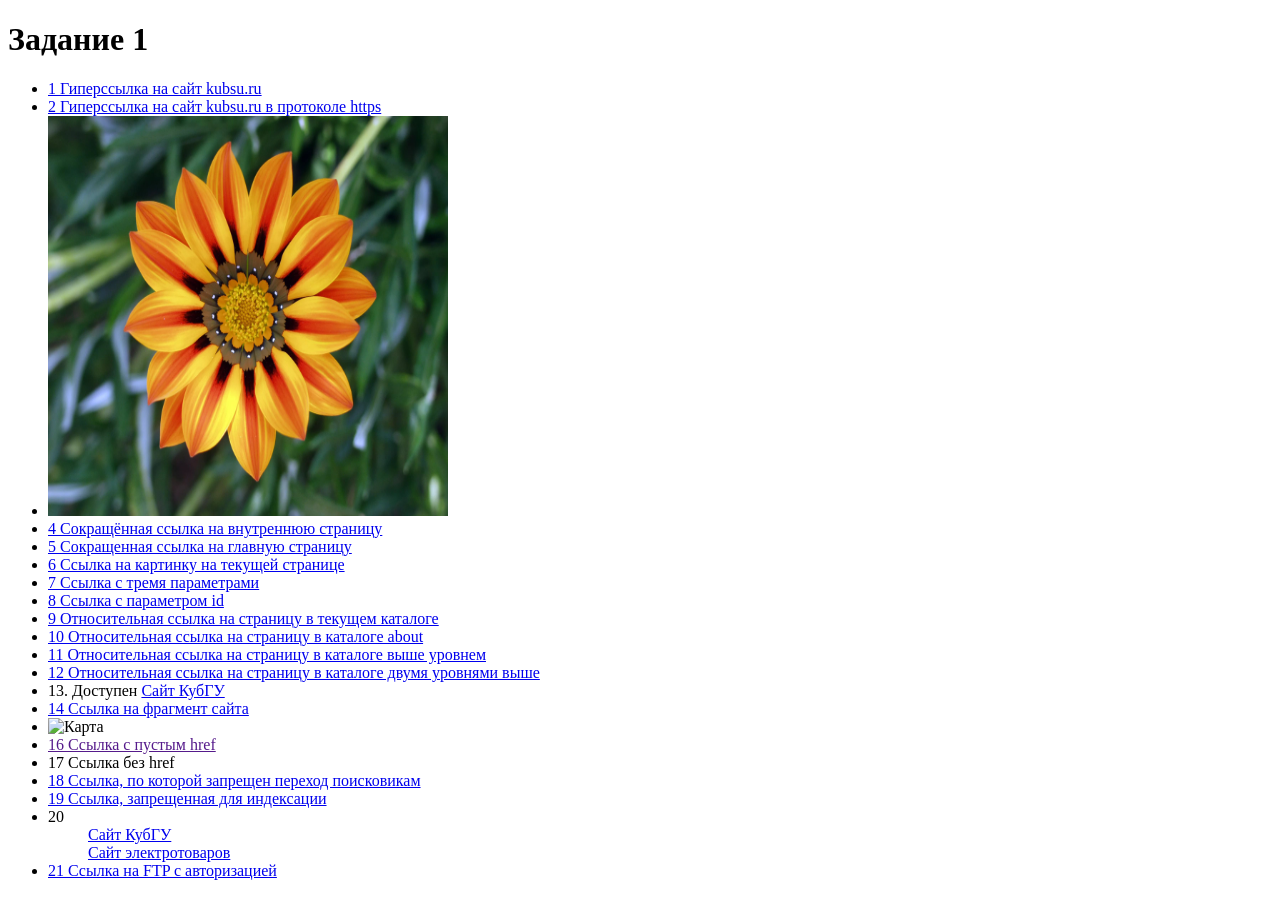
==== index.html @ 36f9c2f5 "15 test" ====
<!DOCTYPE html>
<html lang="ru">
<head>
    <meta charset="UTF-8">
    <title>Задание 1</title>
</head>
<body>
<h1>
    Задание 1
</h1>
<ul>
    <li><a href="http://kubsu.ru/">1 Гиперссылка на сайт kubsu.ru</a></li>
    <li><a href="https://www.kubsu.ru/">2 Гиперссылка на сайт kubsu.ru в протоколе https</a></li>
    <li id="whw">
        <a href="http://kubsu.ru">
            <img src="image.jpg" alt="цветок" width="400" height="400">
        </a>
    </li>
    <li><a href="second.html">4 Сокращённая ссылка на внутреннюю страницу</a></li>
    <li><a href="index.html">5 Сокращенная ссылка на главную страницу</a></li>
    <li><a href="#whw">6 Ссылка на картинку на текущей странице</a></li>
    <li><a href="https://www.dns-shop.ru/search/?q=powerbank&category=17a8b19d16404e77&fr[3he]=20000-29999">7 Ссылка с тремя параметрами</a></li>
    <li><a href="https://www.kubsu.ru/it/?id=rec2439454101">8 Ссылка с параметром id</a> </li>
    <li><a href="./second.html">9 Относительная ссылка на страницу в текущем каталоге</a></li>
    <li><a href="about/page.html">10 Относительная ссылка на страницу в каталоге about</a></li>
    <li><a href="../index.html">11 Относительная ссылка на страницу в каталоге выше уровнем </a></li>
    <li><a href="../../index.html">12 Относительная ссылка на страницу в каталоге двумя уровнями выше</a></li>
    <li>13. Доступен <a href="https://kubsu.ru"> Сайт КубГУ </a></li>
    <li><a href="https://www.kubsu.ru/it/#rec2439454101">14 Ссылка на фрагмент сайта</a> </li>
    <li>
        <img scr="map.png", alt="Карта", usemap="#map">
        <map name="map">
            <area shape="rect" coords="">
            <area shape="circle" coords="50,50,50" href="./second.html">
        </map>
    </li>
    <li><a href="">16 Ссылка с пустым href</a></li>
    <li><a>17 Ссылка без href</a></li>
    <li><a href="https://kubsu.ru" rel="nofollow">18 Ссылка, по которой запрещен переход поисковикам</a></li>
    <li><a href="https://kubsu.ru" rel="noindex nofollow">19 Ссылка, запрещенная для индексации</a></li>
    <li>20<ol>
        <a href="https://www.kubsu.ru">Сайт КубГУ</a><br>
        <a href="https://dns-shop.ru">Сайт электротоваров</a>
    </ol></li>
    <li><a href="ftp://login:password@server/file.pdf">21 Ссылка на FTP с авторизацией</a></li>

</ul>
</body>
</html>
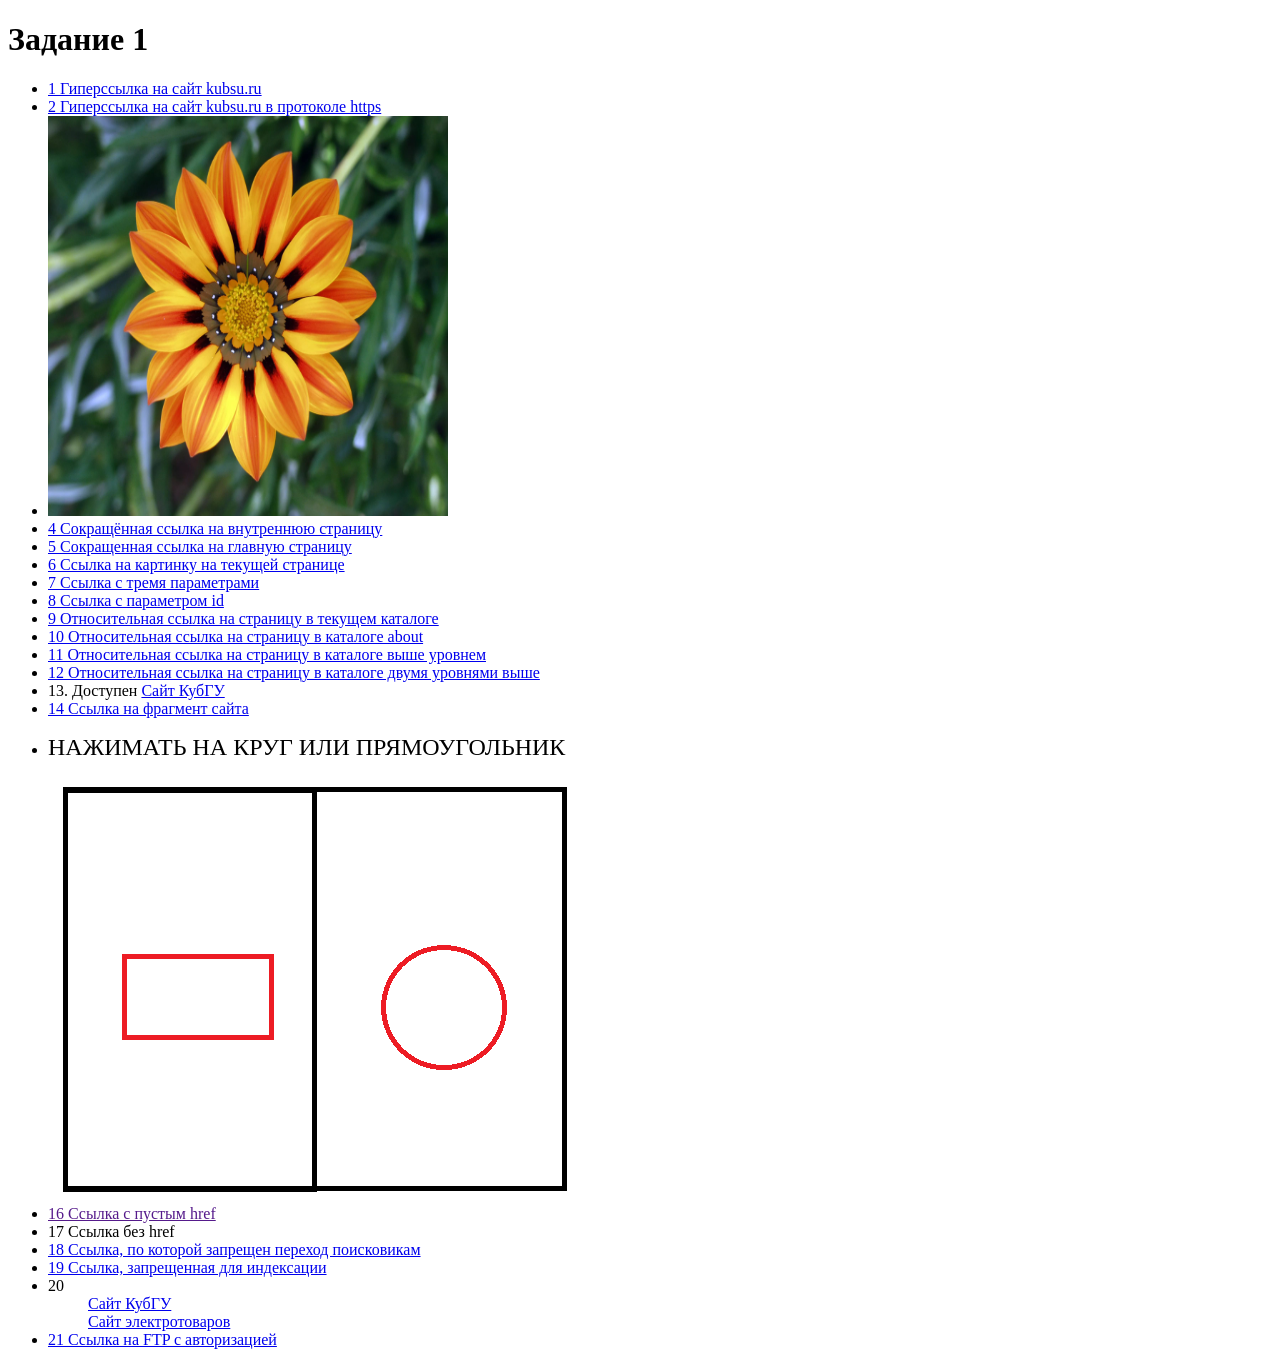
==== commit e25bf0a8: "21/21" ====
--- a/index.html
+++ b/index.html
@@ -28,10 +28,11 @@
     <li>13. Доступен <a href="https://kubsu.ru"> Сайт КубГУ </a></li>
     <li><a href="https://www.kubsu.ru/it/#rec2439454101">14 Ссылка на фрагмент сайта</a> </li>
     <li>
-        <img scr="map.png", alt="Карта", usemap="#map">
+        <p><font size="5"> НАЖИМАТЬ НА КРУГ ИЛИ ПРЯМОУГОЛЬНИК</font></p>
+        <img src="map.png" alt="Карта" usemap="#map">
         <map name="map">
-            <area shape="rect" coords="">
-            <area shape="circle" coords="50,50,50" href="./second.html">
+            <area shape="rect" coords="74, 177, 226, 263" href="https://www.kubsu.ru/" alt="Прямоугольник">
+            <area shape="circle" coords="397 , 230, 60" href="./second.html" alt="Круг">
         </map>
     </li>
     <li><a href="">16 Ссылка с пустым href</a></li>
@@ -43,7 +44,6 @@
         <a href="https://dns-shop.ru">Сайт электротоваров</a>
     </ol></li>
     <li><a href="ftp://login:password@server/file.pdf">21 Ссылка на FTP с авторизацией</a></li>
-
 </ul>
 </body>
 </html>
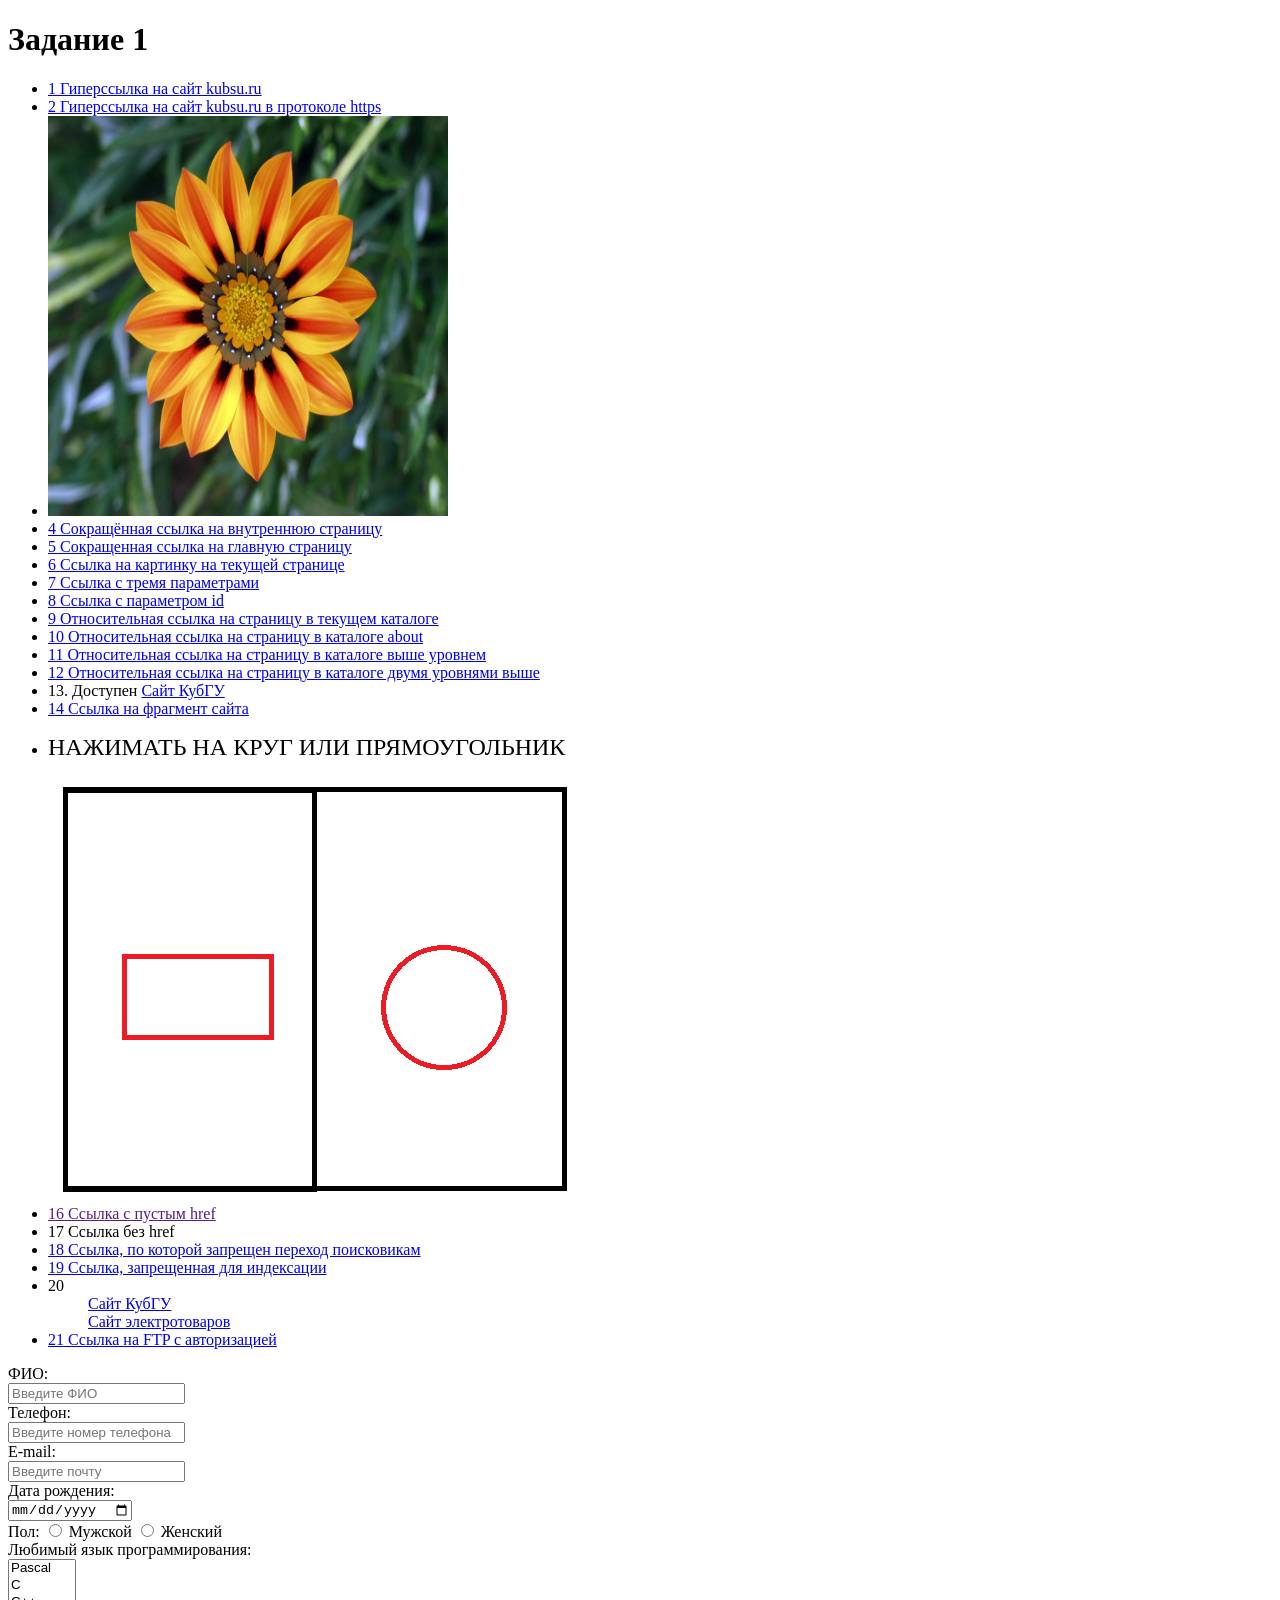
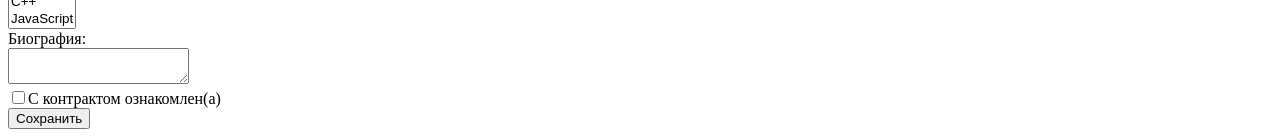
==== commit 60fa1ed2: "+form" ====
--- a/index.html
+++ b/index.html
@@ -32,7 +32,7 @@
         <img src="map.png" alt="Карта" usemap="#map">
         <map name="map">
             <area shape="rect" coords="74, 177, 226, 263" href="https://www.kubsu.ru/" alt="Прямоугольник">
-            <area shape="circle" coords="397 , 230, 60" href="./second.html" alt="Круг">
+            <area shape="circle" coords="397, 230, 60" href="./second.html" alt="Круг">
         </map>
     </li>
     <li><a href="">16 Ссылка с пустым href</a></li>
@@ -45,5 +45,54 @@
     </ol></li>
     <li><a href="ftp://login:password@server/file.pdf">21 Ссылка на FTP с авторизацией</a></li>
 </ul>
+<form action="/" method="POST">
+    <label>
+        ФИО: <br>
+        <input type="text" name="field-name" placeholder="Введите ФИО">
+    </label><br>
+    <label>
+        Телефон: <br>
+        <input type="tel" name="field-tel" placeholder="Введите номер телефона">
+    </label><br>
+    <label>
+        E-mail: <br>
+        <input type="email" name="field-email" placeholder="Введите почту">
+    </label><br>
+    <label>
+        Дата рождения:<br>
+        <input type="date" name="field-date">
+    </label><br>
+    Пол:
+    <label>
+        <input type="radio" name="field-gender" value="male"> Мужской
+    </label>
+    <label>
+        <input type="radio" name="field-gender" value="female"> Женский
+    </label><br>
+    <label>
+        Любимый язык программирования:<br>
+        <select name="field-proglang[]" multiple="multiple">
+            <option value="pascal">Pascal</option>
+            <option value="c">C</option>
+            <option value="cpp">C++</option>
+            <option value="javascript">JavaScript</option>
+            <option value="php">PHP</option>
+            <option value="python">Python</option>
+            <option value="java">Java</option>
+            <option value="haskel">Haskel</option>
+            <option value="clojure">Clojure</option>
+            <option value="prolog">Prolog</option>
+            <option value="scala">Scala</option>
+        </select>
+    </label><br>
+    <label>
+        Биография:<br>
+        <textarea name="field-bio"></textarea>
+    </label><br>
+    <label>
+        <input type="checkbox" name="field-contract" value="yes">С контрактом ознакомлен(а)
+    </label><br>
+    <input type="submit" value="Сохранить">
+</form>
 </body>
 </html>
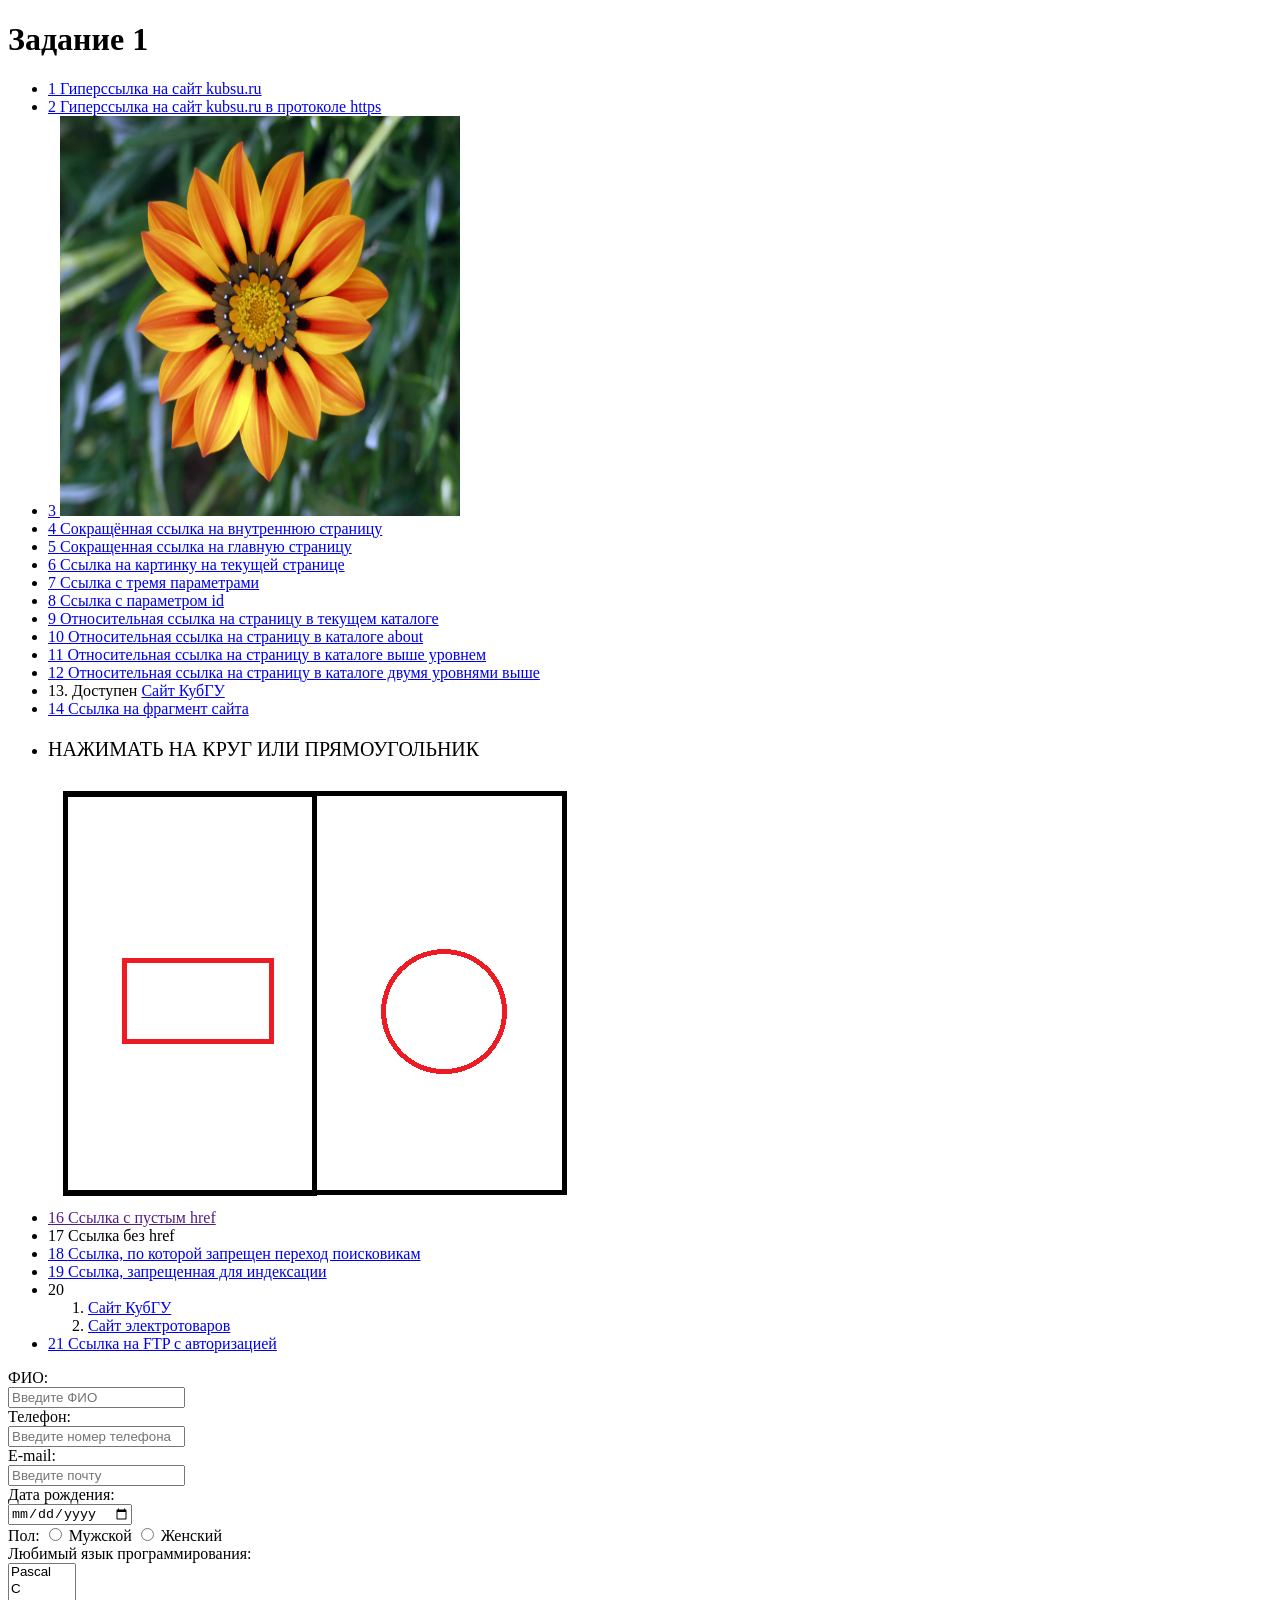
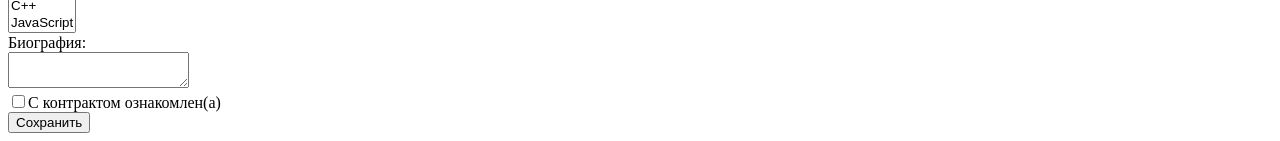
==== commit f1b86ad1: "final version" ====
--- a/index.html
+++ b/index.html
@@ -13,13 +13,13 @@
     <li><a href="https://www.kubsu.ru/">2 Гиперссылка на сайт kubsu.ru в протоколе https</a></li>
     <li id="whw">
         <a href="http://kubsu.ru">
-            <img src="image.jpg" alt="цветок" width="400" height="400">
+            3 <img src="image.jpg" alt="цветок" width="400" height="400">
         </a>
     </li>
     <li><a href="second.html">4 Сокращённая ссылка на внутреннюю страницу</a></li>
     <li><a href="index.html">5 Сокращенная ссылка на главную страницу</a></li>
     <li><a href="#whw">6 Ссылка на картинку на текущей странице</a></li>
-    <li><a href="https://www.dns-shop.ru/search/?q=powerbank&category=17a8b19d16404e77&fr[3he]=20000-29999">7 Ссылка с тремя параметрами</a></li>
+    <li><a href="https://www.dns-shop.ru/search/?q=powerbank&amp;category=17a8b19d16404e77&amp;fr%5B3he%5D=20000-29999">7 Ссылка с тремя параметрами</a></li>
     <li><a href="https://www.kubsu.ru/it/?id=rec2439454101">8 Ссылка с параметром id</a> </li>
     <li><a href="./second.html">9 Относительная ссылка на страницу в текущем каталоге</a></li>
     <li><a href="about/page.html">10 Относительная ссылка на страницу в каталоге about</a></li>
@@ -28,21 +28,23 @@
     <li>13. Доступен <a href="https://kubsu.ru"> Сайт КубГУ </a></li>
     <li><a href="https://www.kubsu.ru/it/#rec2439454101">14 Ссылка на фрагмент сайта</a> </li>
     <li>
-        <p><font size="5"> НАЖИМАТЬ НА КРУГ ИЛИ ПРЯМОУГОЛЬНИК</font></p>
+        <p style="font-size: 20px;">НАЖИМАТЬ НА КРУГ ИЛИ ПРЯМОУГОЛЬНИК</p>
         <img src="map.png" alt="Карта" usemap="#map">
         <map name="map">
-            <area shape="rect" coords="74, 177, 226, 263" href="https://www.kubsu.ru/" alt="Прямоугольник">
-            <area shape="circle" coords="397, 230, 60" href="./second.html" alt="Круг">
+            <area shape="rect" coords="74,177,226,263" href="https://www.kubsu.ru/" alt="Прямоугольник">
+            <area shape="circle" coords="397,230,60" href="./second.html" alt="Круг">
         </map>
     </li>
     <li><a href="">16 Ссылка с пустым href</a></li>
     <li><a>17 Ссылка без href</a></li>
     <li><a href="https://kubsu.ru" rel="nofollow">18 Ссылка, по которой запрещен переход поисковикам</a></li>
     <li><a href="https://kubsu.ru" rel="noindex nofollow">19 Ссылка, запрещенная для индексации</a></li>
-    <li>20<ol>
-        <a href="https://www.kubsu.ru">Сайт КубГУ</a><br>
-        <a href="https://dns-shop.ru">Сайт электротоваров</a>
-    </ol></li>
+    <li>20
+        <ol>
+            <li><a href="https://www.kubsu.ru">Сайт КубГУ</a></li>
+            <li><a href="https://dns-shop.ru">Сайт электротоваров</a></li>
+        </ol>
+    </li>
     <li><a href="ftp://login:password@server/file.pdf">21 Ссылка на FTP с авторизацией</a></li>
 </ul>
 <form action="/" method="POST">
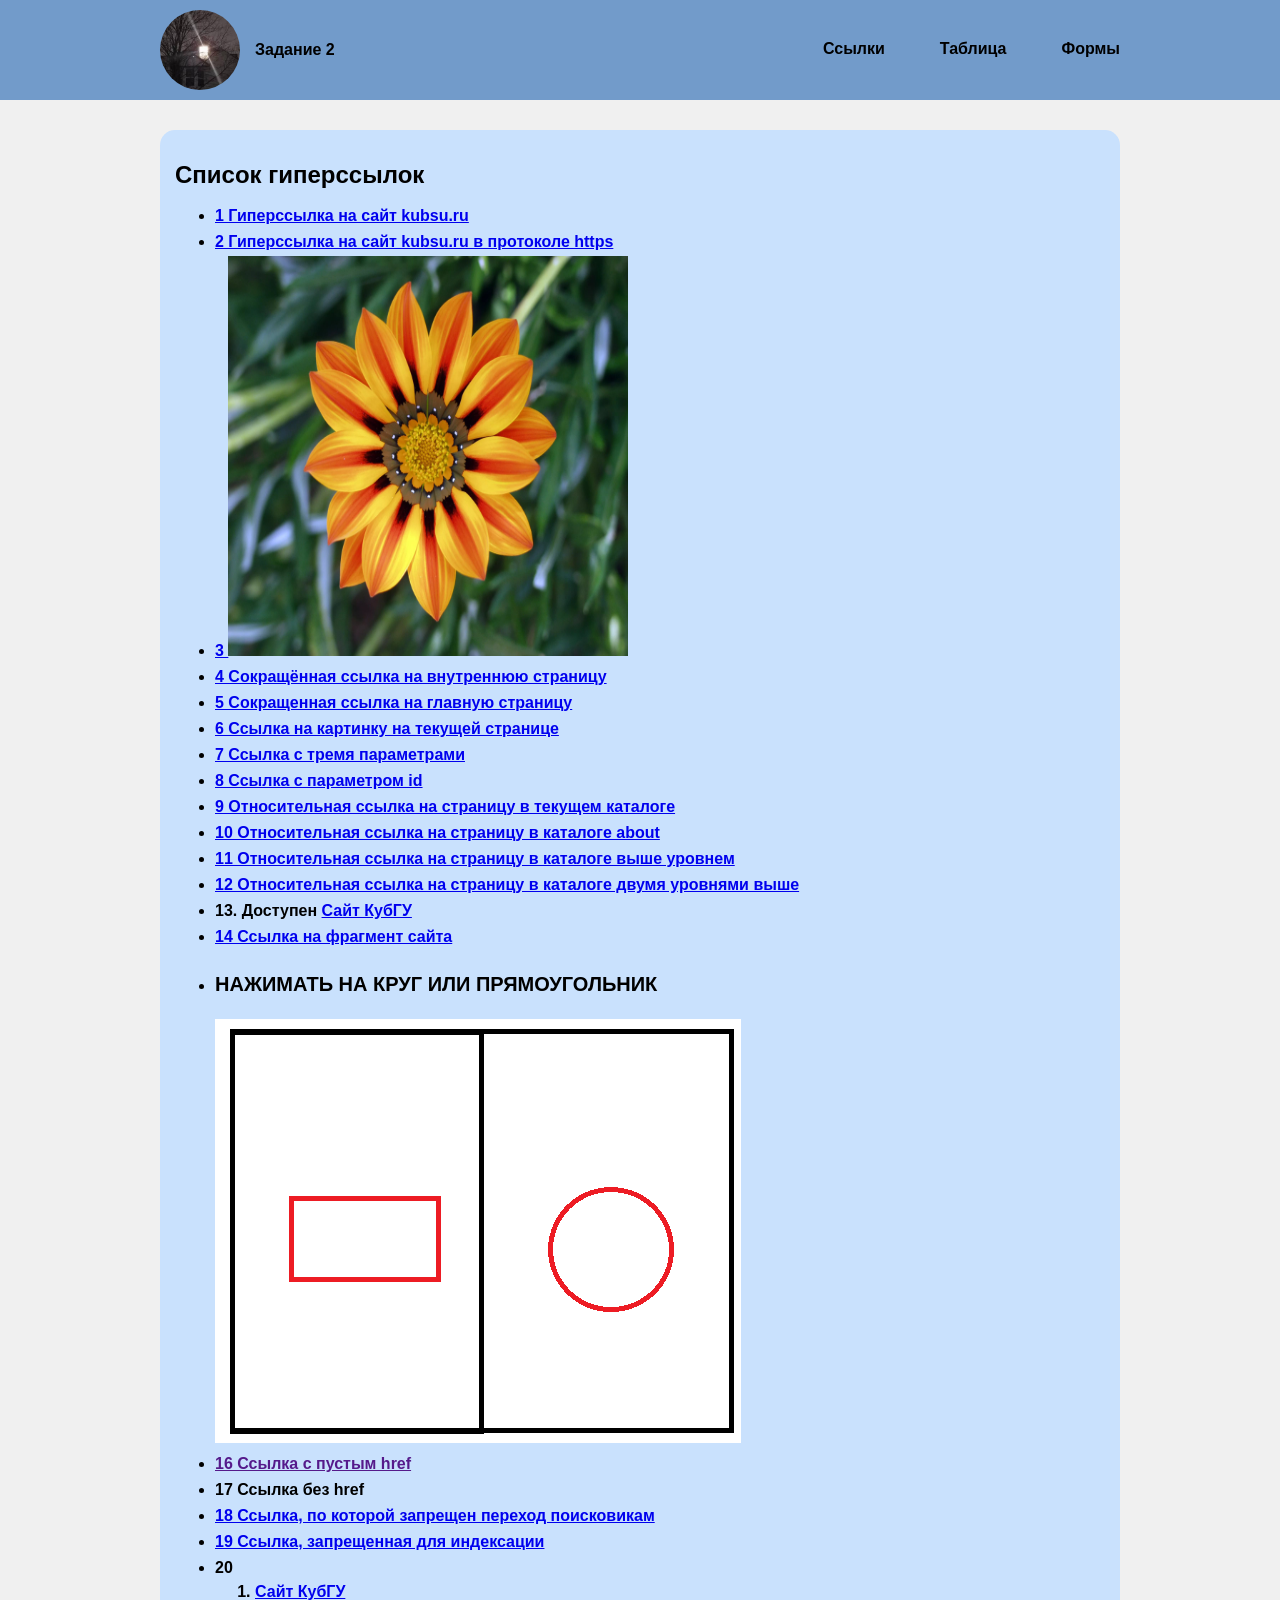
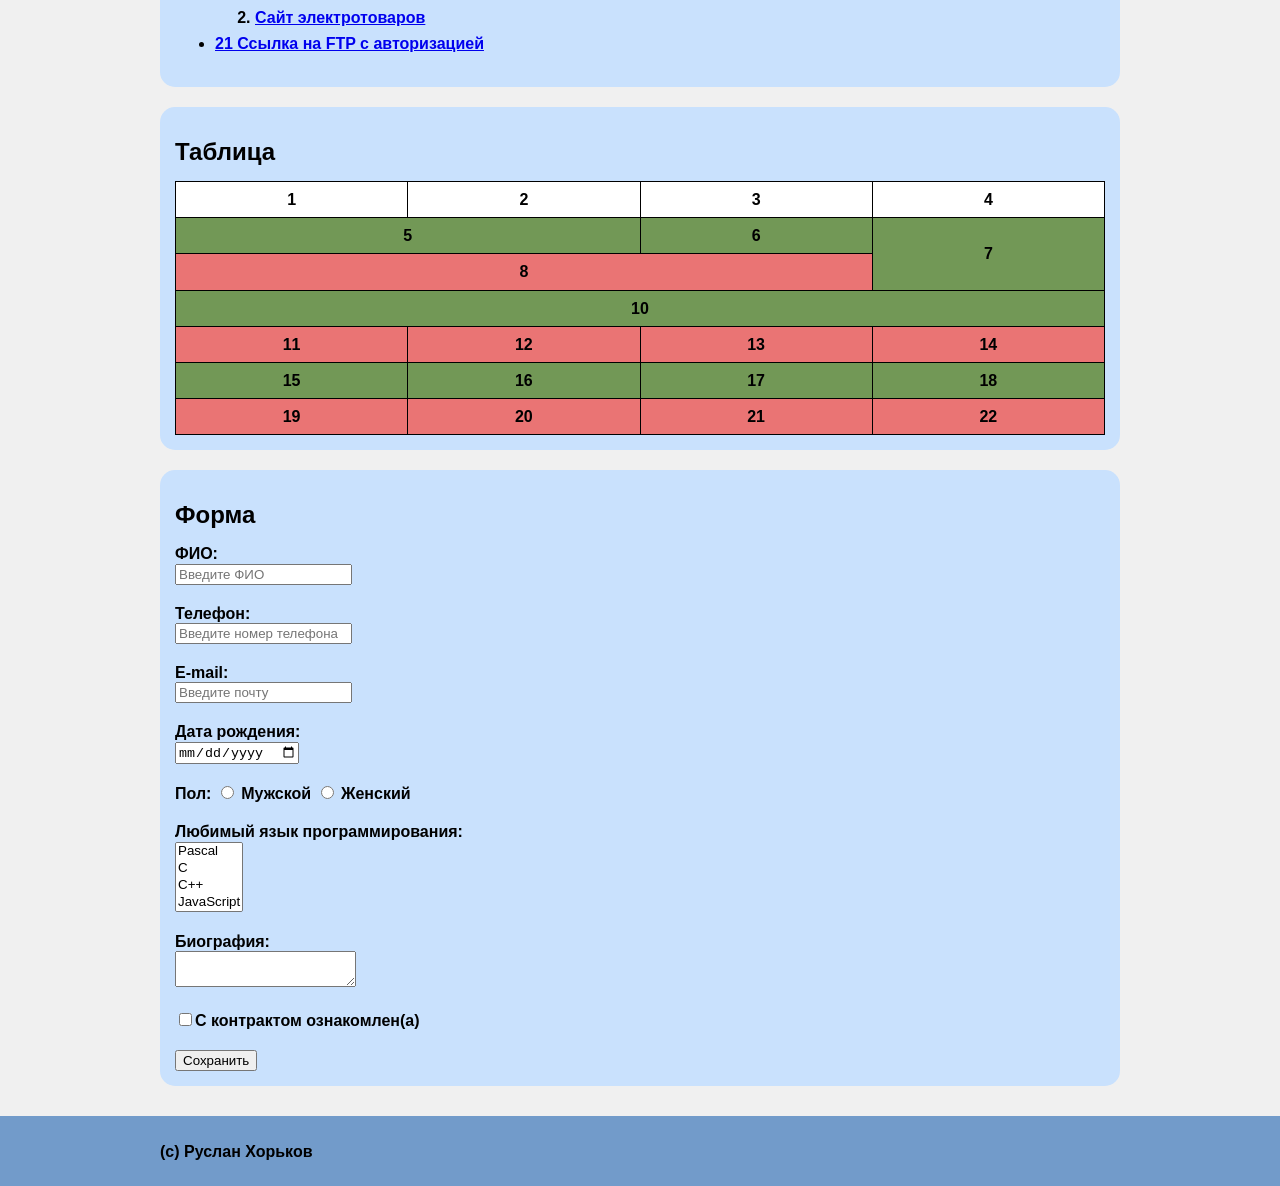
==== commit 0144c5d6: "Ex 2" ====
--- a/index.html
+++ b/index.html
@@ -3,98 +3,176 @@
 <head>
     <meta charset="UTF-8">
     <title>Задание 1</title>
+    <link rel="stylesheet" href="style.css">
 </head>
 <body>
-<h1>
-    Задание 1
-</h1>
-<ul>
-    <li><a href="http://kubsu.ru/">1 Гиперссылка на сайт kubsu.ru</a></li>
-    <li><a href="https://www.kubsu.ru/">2 Гиперссылка на сайт kubsu.ru в протоколе https</a></li>
-    <li id="whw">
-        <a href="http://kubsu.ru">
-            3 <img src="image.jpg" alt="цветок" width="400" height="400">
-        </a>
-    </li>
-    <li><a href="second.html">4 Сокращённая ссылка на внутреннюю страницу</a></li>
-    <li><a href="index.html">5 Сокращенная ссылка на главную страницу</a></li>
-    <li><a href="#whw">6 Ссылка на картинку на текущей странице</a></li>
-    <li><a href="https://www.dns-shop.ru/search/?q=powerbank&amp;category=17a8b19d16404e77&amp;fr%5B3he%5D=20000-29999">7 Ссылка с тремя параметрами</a></li>
-    <li><a href="https://www.kubsu.ru/it/?id=rec2439454101">8 Ссылка с параметром id</a> </li>
-    <li><a href="./second.html">9 Относительная ссылка на страницу в текущем каталоге</a></li>
-    <li><a href="about/page.html">10 Относительная ссылка на страницу в каталоге about</a></li>
-    <li><a href="../index.html">11 Относительная ссылка на страницу в каталоге выше уровнем </a></li>
-    <li><a href="../../index.html">12 Относительная ссылка на страницу в каталоге двумя уровнями выше</a></li>
-    <li>13. Доступен <a href="https://kubsu.ru"> Сайт КубГУ </a></li>
-    <li><a href="https://www.kubsu.ru/it/#rec2439454101">14 Ссылка на фрагмент сайта</a> </li>
-    <li>
-        <p style="font-size: 20px;">НАЖИМАТЬ НА КРУГ ИЛИ ПРЯМОУГОЛЬНИК</p>
-        <img src="map.png" alt="Карта" usemap="#map">
-        <map name="map">
-            <area shape="rect" coords="74,177,226,263" href="https://www.kubsu.ru/" alt="Прямоугольник">
-            <area shape="circle" coords="397,230,60" href="./second.html" alt="Круг">
-        </map>
-    </li>
-    <li><a href="">16 Ссылка с пустым href</a></li>
-    <li><a>17 Ссылка без href</a></li>
-    <li><a href="https://kubsu.ru" rel="nofollow">18 Ссылка, по которой запрещен переход поисковикам</a></li>
-    <li><a href="https://kubsu.ru" rel="noindex nofollow">19 Ссылка, запрещенная для индексации</a></li>
-    <li>20
-        <ol>
-            <li><a href="https://www.kubsu.ru">Сайт КубГУ</a></li>
-            <li><a href="https://dns-shop.ru">Сайт электротоваров</a></li>
-        </ol>
-    </li>
-    <li><a href="ftp://login:password@server/file.pdf">21 Ссылка на FTP с авторизацией</a></li>
-</ul>
-<form action="/" method="POST">
-    <label>
-        ФИО: <br>
-        <input type="text" name="field-name" placeholder="Введите ФИО">
-    </label><br>
-    <label>
-        Телефон: <br>
-        <input type="tel" name="field-tel" placeholder="Введите номер телефона">
-    </label><br>
-    <label>
-        E-mail: <br>
-        <input type="email" name="field-email" placeholder="Введите почту">
-    </label><br>
-    <label>
-        Дата рождения:<br>
-        <input type="date" name="field-date">
-    </label><br>
-    Пол:
-    <label>
-        <input type="radio" name="field-gender" value="male"> Мужской
-    </label>
-    <label>
-        <input type="radio" name="field-gender" value="female"> Женский
-    </label><br>
-    <label>
-        Любимый язык программирования:<br>
-        <select name="field-proglang[]" multiple="multiple">
-            <option value="pascal">Pascal</option>
-            <option value="c">C</option>
-            <option value="cpp">C++</option>
-            <option value="javascript">JavaScript</option>
-            <option value="php">PHP</option>
-            <option value="python">Python</option>
-            <option value="java">Java</option>
-            <option value="haskel">Haskel</option>
-            <option value="clojure">Clojure</option>
-            <option value="prolog">Prolog</option>
-            <option value="scala">Scala</option>
-        </select>
-    </label><br>
-    <label>
-        Биография:<br>
-        <textarea name="field-bio"></textarea>
-    </label><br>
-    <label>
-        <input type="checkbox" name="field-contract" value="yes">С контрактом ознакомлен(а)
-    </label><br>
-    <input type="submit" value="Сохранить">
-</form>
+
+<header id="header">
+    <div class="container header-content">
+        <div class="logo-block">
+            <img src="image1.jpeg" alt="Логотип" class="logo-img">
+            <span>Задание 2</span>
+        </div>
+        <nav id="nav">
+            <ul>
+                <li><a href="#links">Ссылки</a></li>
+                <li><a href="#table">Таблица</a></li>
+                <li><a href="#form">Формы</a></li>
+            </ul>
+        </nav>
+    </div>
+</header>
+
+<main class="container">
+    <section id="links" class="block">
+        <h2>
+            Список гиперссылок
+        </h2>
+        <ul>
+            <li><a href="http://kubsu.ru/">1 Гиперссылка на сайт kubsu.ru</a></li>
+            <li><a href="https://www.kubsu.ru/">2 Гиперссылка на сайт kubsu.ru в протоколе https</a></li>
+            <li id="whw">
+                <a href="http://kubsu.ru">
+                    3 <img src="image.jpg" alt="цветок" width="400" height="400">
+                </a>
+            </li>
+            <li><a href="second.html">4 Сокращённая ссылка на внутреннюю страницу</a></li>
+            <li><a href="index.html">5 Сокращенная ссылка на главную страницу</a></li>
+            <li><a href="#whw">6 Ссылка на картинку на текущей странице</a></li>
+            <li><a href="https://www.dns-shop.ru/search/?q=powerbank&amp;category=17a8b19d16404e77&amp;fr%5B3he%5D=20000-29999">7 Ссылка с тремя параметрами</a></li>
+            <li><a href="https://www.kubsu.ru/it/?id=rec2439454101">8 Ссылка с параметром id</a> </li>
+            <li><a href="./second.html">9 Относительная ссылка на страницу в текущем каталоге</a></li>
+            <li><a href="about/page.html">10 Относительная ссылка на страницу в каталоге about</a></li>
+            <li><a href="../index.html">11 Относительная ссылка на страницу в каталоге выше уровнем </a></li>
+            <li><a href="../../index.html">12 Относительная ссылка на страницу в каталоге двумя уровнями выше</a></li>
+            <li>13. Доступен <a href="https://kubsu.ru"> Сайт КубГУ </a></li>
+            <li><a href="https://www.kubsu.ru/it/#rec2439454101">14 Ссылка на фрагмент сайта</a> </li>
+            <li>
+                <p style="font-size: 20px;">НАЖИМАТЬ НА КРУГ ИЛИ ПРЯМОУГОЛЬНИК</p>
+                <img src="map.png" alt="Карта" usemap="#map">
+                <map name="map">
+                    <area shape="rect" coords="74,177,226,263" href="https://www.kubsu.ru/" alt="Прямоугольник">
+                    <area shape="circle" coords="397,230,60" href="./second.html" alt="Круг">
+                </map>
+            </li>
+            <li><a href="">16 Ссылка с пустым href</a></li>
+            <li><a>17 Ссылка без href</a></li>
+            <li><a href="https://kubsu.ru" rel="nofollow">18 Ссылка, по которой запрещен переход поисковикам</a></li>
+            <li><a href="https://kubsu.ru" rel="noindex nofollow">19 Ссылка, запрещенная для индексации</a></li>
+            <li>20
+                <ol>
+                    <li><a href="https://www.kubsu.ru">Сайт КубГУ</a></li>
+                    <li><a href="https://dns-shop.ru">Сайт электротоваров</a></li>
+                </ol>
+            </li>
+            <li><a href="ftp://login:password@server/file.pdf">21 Ссылка на FTP с авторизацией</a></li>
+        </ul>
+    </section>
+
+    <section id="table" class="block">
+        <h2>Таблица</h2>
+        <table>
+            <thead>
+            <tr>
+                <th>1</th>
+                <th>2</th>
+                <th>3</th>
+                <th>4</th>
+            </tr>
+            </thead>
+            <tbody>
+            <tr>
+                <td colspan="2">5</td>
+                <td>6</td>
+                <td rowspan="2">7</td>
+            </tr>
+            <tr>
+                <td colspan="3">8</td>
+            </tr>
+            <tr>
+                <td colspan="4">10</td>
+            </tr>
+            <tr>
+                <td>11</td>
+                <td>12</td>
+                <td>13</td>
+                <td>14</td>
+            </tr>
+            <tr>
+                <td>15</td>
+                <td>16</td>
+                <td>17</td>
+                <td>18</td>
+            </tr>
+            <tr>
+                <td>19</td>
+                <td>20</td>
+                <td>21</td>
+                <td>22</td>
+            </tr>
+            </tbody>
+        </table>
+    </section>
+
+    <section id="form" class="block">
+        <h2>Форма</h2>
+        <form action="/" method="POST">
+            <label>
+                ФИО: <br>
+                <input type="text" name="field-name" placeholder="Введите ФИО">
+            </label><br><br>
+            <label>
+                Телефон: <br>
+                <input type="tel" name="field-tel" placeholder="Введите номер телефона">
+            </label><br><br>
+            <label>
+                E-mail: <br>
+                <input type="email" name="field-email" placeholder="Введите почту">
+            </label><br><br>
+            <label>
+                Дата рождения:<br>
+                <input type="date" name="field-date">
+            </label><br><br>
+            Пол:
+            <label>
+                <input type="radio" name="field-gender" value="male"> Мужской
+            </label>
+            <label>
+                <input type="radio" name="field-gender" value="female"> Женский
+            </label><br><br>
+            <label>
+                Любимый язык программирования:<br>
+                <select name="field-proglang[]" multiple="multiple">
+                    <option value="pascal">Pascal</option>
+                    <option value="c">C</option>
+                    <option value="cpp">C++</option>
+                    <option value="javascript">JavaScript</option>
+                    <option value="php">PHP</option>
+                    <option value="python">Python</option>
+                    <option value="java">Java</option>
+                    <option value="haskel">Haskel</option>
+                    <option value="clojure">Clojure</option>
+                    <option value="prolog">Prolog</option>
+                    <option value="scala">Scala</option>
+                </select>
+            </label><br><br>
+            <label>
+                Биография:<br>
+                <textarea name="field-bio"></textarea>
+            </label><br><br>
+            <label>
+                <input type="checkbox" name="field-contract" value="yes">С контрактом ознакомлен(а)
+            </label><br><br>
+            <input type="submit" value="Сохранить">
+        </form>
+    </section>
+
+</main>
+
+<footer id="footer">
+    <div class="container footer-content">
+        <p>(с) Руслан Хорьков</p>
+    </div>
+</footer>
 </body>
 </html>
--- a/style.css
+++ b/style.css
@@ -0,0 +1,94 @@
+body {
+    /*font-family: "Courier New", monotype, serif;*/
+    font-family: Arial, Helvetica, sans-serif;
+    font-weight: bold;
+    line-height: 120%;
+    /*color: #222;*/
+    margin: 0;
+    padding: 0;
+    background-color: #f0f0f0;
+}
+
+ul li {
+    margin-bottom: 2px;
+    line-height: 1.5;
+}
+
+header, footer {
+    width: 100%;
+    background-color: #729bca;
+}
+
+.container {
+    max-width: 960px;
+    margin: 0 auto;
+    padding: 10px;
+}
+
+.header-content {
+    display: flex;
+    justify-content: space-between;
+    align-items: center;
+}
+
+.logo-block {
+    display: flex;
+    align-items: center;
+    gap: 15px;
+}
+
+.logo-img {
+    width: 80px;
+    height: 80px;
+    border-radius: 50%;
+}
+
+nav ul {
+    list-style: none;
+    margin: 0;
+    padding: 0;
+    display: flex;
+    gap: 55px;
+}
+
+nav a {
+    text-decoration: none;
+    color: #000;
+}
+
+.block,
+section {
+    border-radius: 15px;
+    padding: 20px;
+    margin-bottom: 20px;
+
+}
+
+.block {
+    background-color: #c9e1fd;
+    padding: 15px;
+    margin-top: 20px;
+}
+
+table {
+    width: 100%;
+    border-collapse: collapse;
+    background-color: #fff;
+}
+
+table, th, td {
+    border: 1px solid #000;
+}
+
+th, td {
+    padding: 8px;
+    text-align: center;
+}
+
+tbody tr:nth-child(even) {
+    background-color: #ea7474;
+}
+
+tbody tr:nth-child(odd) {
+    background-color: #729856;
+}
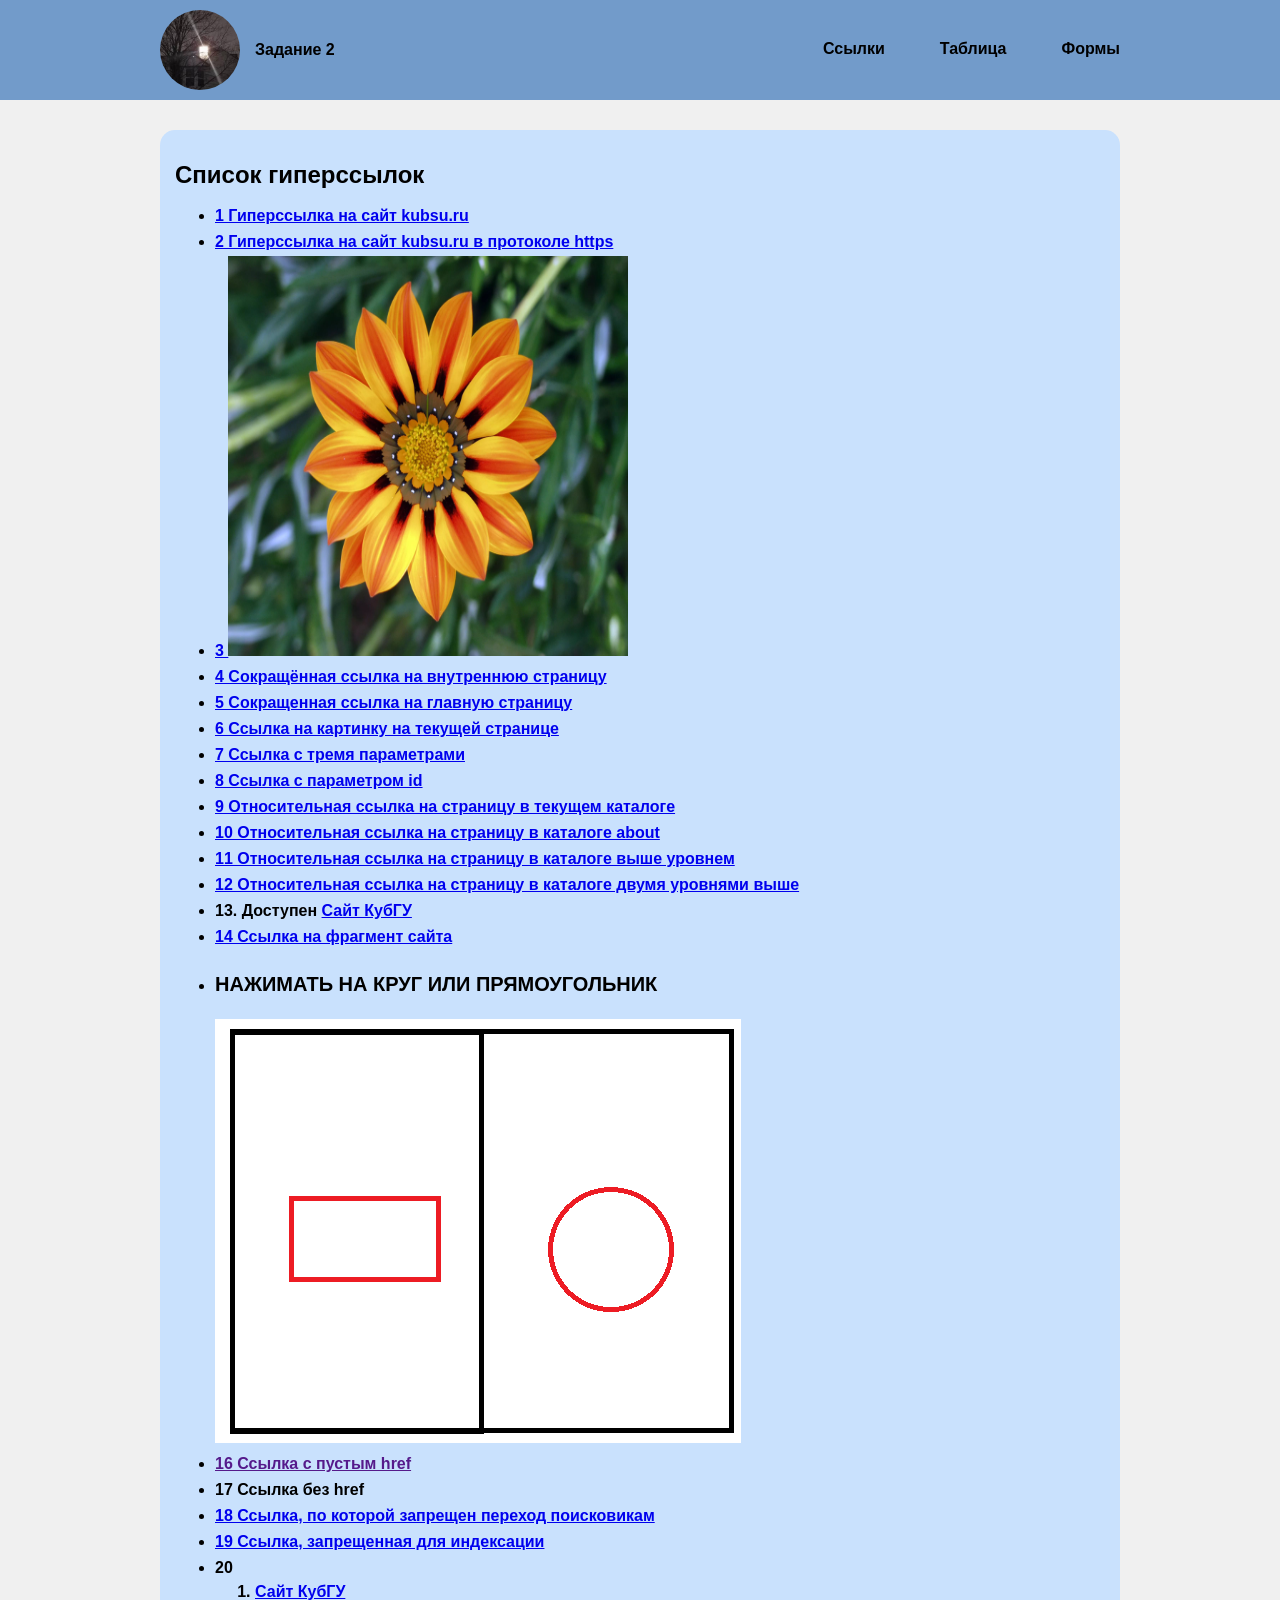
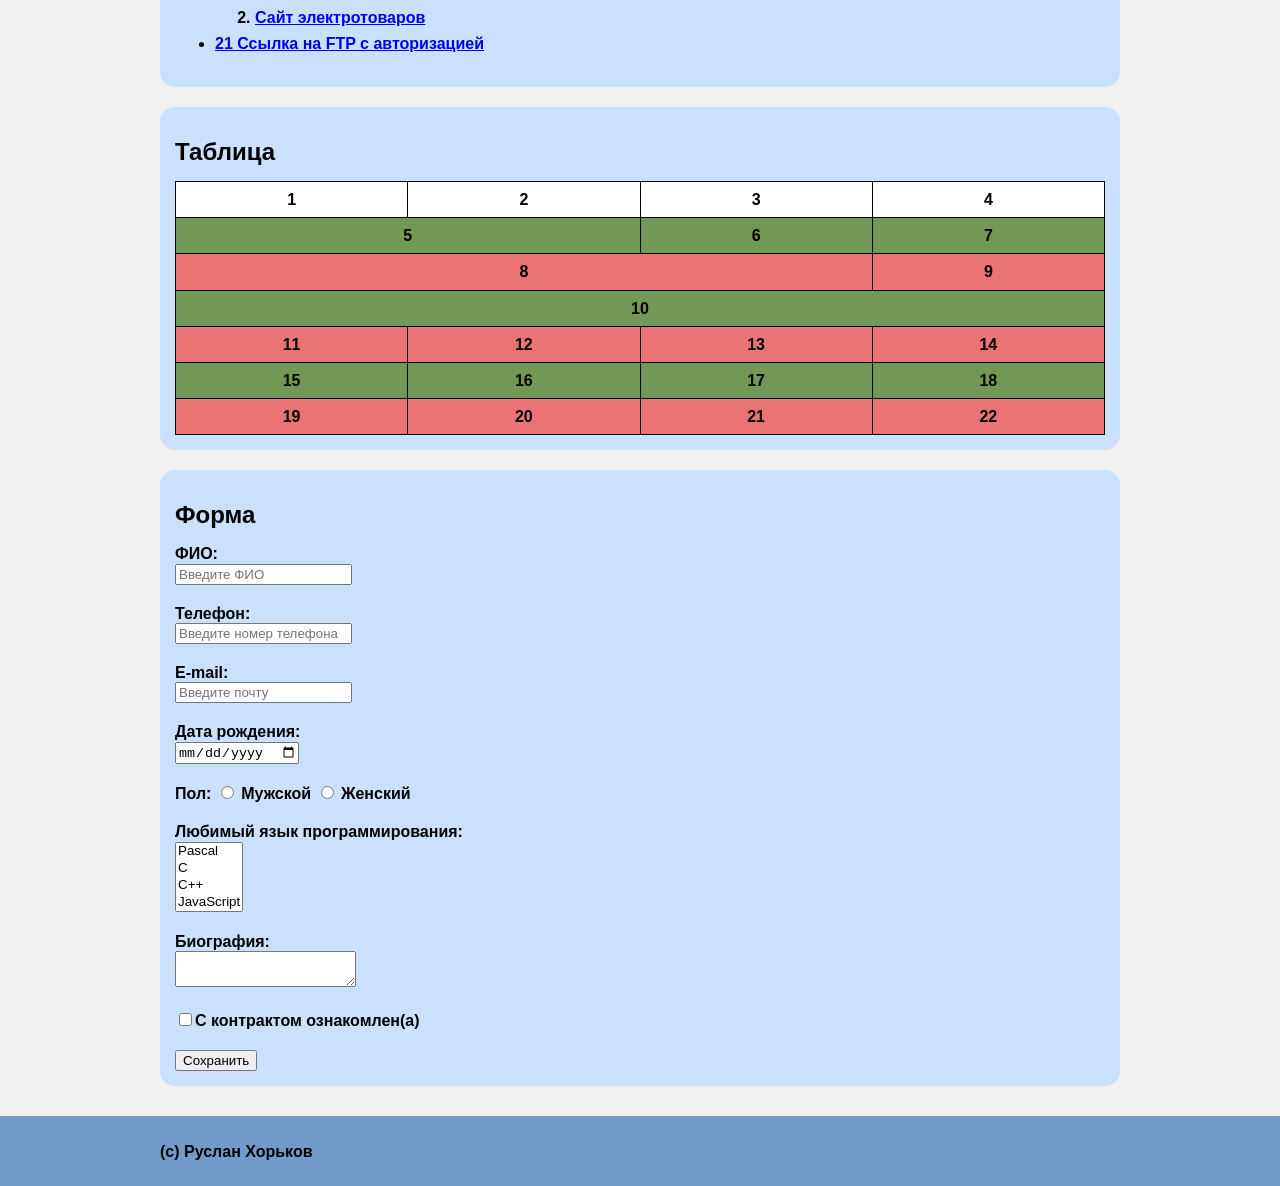
==== commit b26610b1: "Ex 2" ====
--- a/index.html
+++ b/index.html
@@ -82,14 +82,18 @@
             </thead>
             <tbody>
             <tr>
+                <!-- colspan="2" объединяет 2 ячейки по горизонтали -->
                 <td colspan="2">5</td>
                 <td>6</td>
-                <td rowspan="2">7</td>
+                <td>7</td>
             </tr>
             <tr>
+                <!-- colspan="3" объединяет 3 ячейки по горизонтали -->
                 <td colspan="3">8</td>
+                <td>9</td>
             </tr>
             <tr>
+                <!-- colspan="4" объединяет все 4 ячейки -->
                 <td colspan="4">10</td>
             </tr>
             <tr>
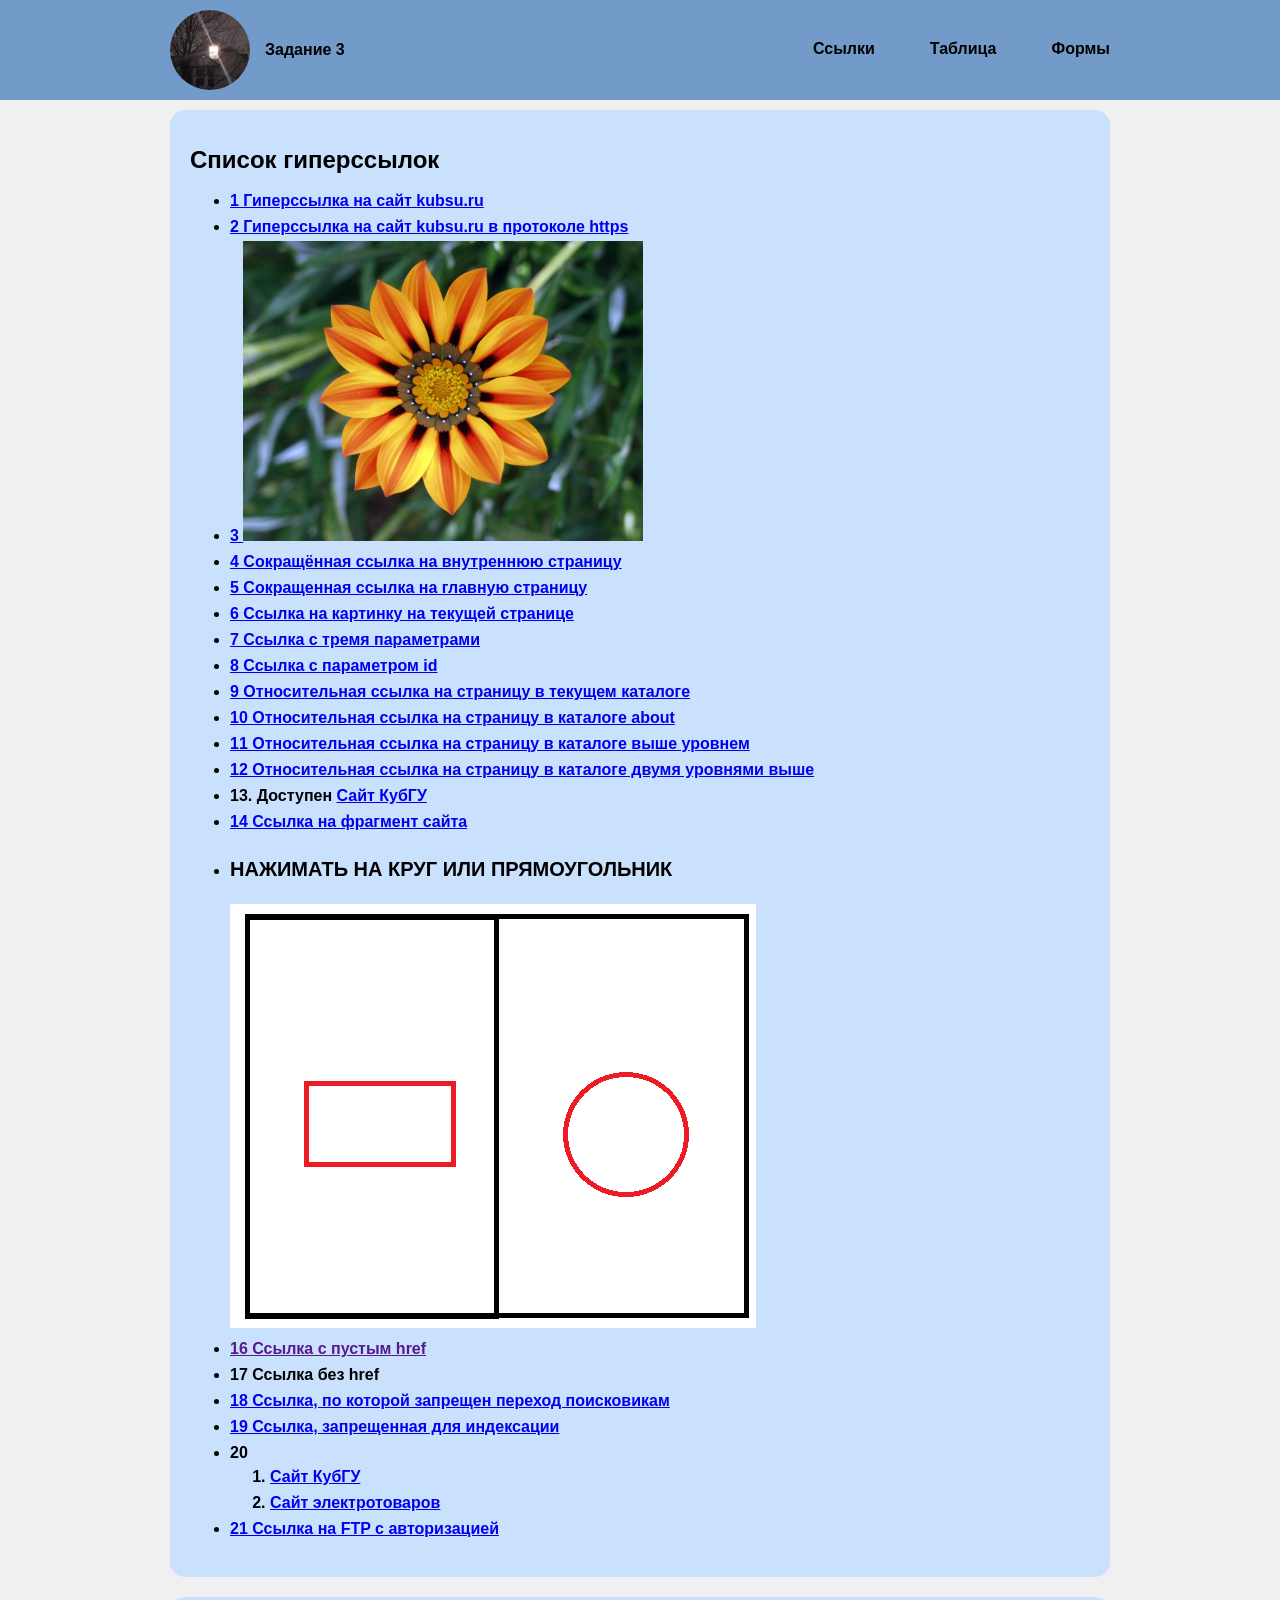
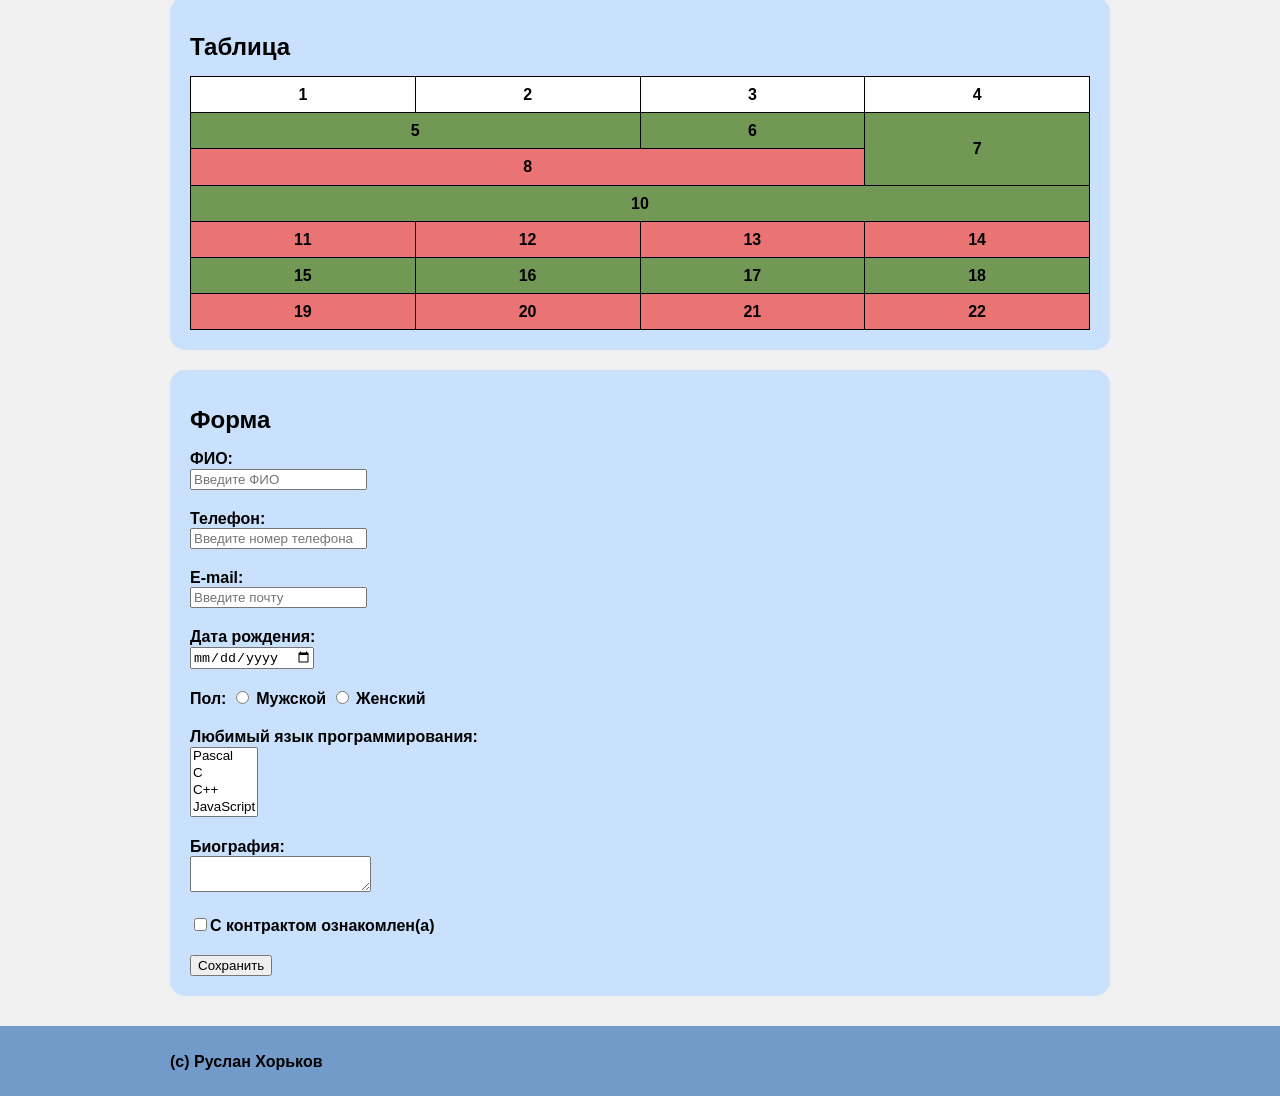
==== commit 53160af5: "Ex 3" ====
--- a/index.html
+++ b/index.html
@@ -2,7 +2,8 @@
 <html lang="ru">
 <head>
     <meta charset="UTF-8">
-    <title>Задание 1</title>
+    <meta name="viewport" content="width=device-width, initial-scale=1.0">
+    <title>Задание 3</title>
     <link rel="stylesheet" href="style.css">
 </head>
 <body>
@@ -11,8 +12,9 @@
     <div class="container header-content">
         <div class="logo-block">
             <img src="image1.jpeg" alt="Логотип" class="logo-img">
-            <span>Задание 2</span>
+            <span>Задание 3</span>
         </div>
+
         <nav id="nav">
             <ul>
                 <li><a href="#links">Ссылки</a></li>
@@ -23,7 +25,7 @@
     </div>
 </header>
 
-<main class="container">
+<main class="container main-content">
     <section id="links" class="block">
         <h2>
             Список гиперссылок
@@ -49,11 +51,13 @@
             <li><a href="https://www.kubsu.ru/it/#rec2439454101">14 Ссылка на фрагмент сайта</a> </li>
             <li>
                 <p style="font-size: 20px;">НАЖИМАТЬ НА КРУГ ИЛИ ПРЯМОУГОЛЬНИК</p>
+                <div class="map-wrapper">
                 <img src="map.png" alt="Карта" usemap="#map">
                 <map name="map">
                     <area shape="rect" coords="74,177,226,263" href="https://www.kubsu.ru/" alt="Прямоугольник">
                     <area shape="circle" coords="397,230,60" href="./second.html" alt="Круг">
                 </map>
+                </div>
             </li>
             <li><a href="">16 Ссылка с пустым href</a></li>
             <li><a>17 Ссылка без href</a></li>
@@ -82,18 +86,14 @@
             </thead>
             <tbody>
             <tr>
-                <!-- colspan="2" объединяет 2 ячейки по горизонтали -->
                 <td colspan="2">5</td>
                 <td>6</td>
-                <td>7</td>
+                <td rowspan="2">7</td>
             </tr>
             <tr>
-                <!-- colspan="3" объединяет 3 ячейки по горизонтали -->
                 <td colspan="3">8</td>
-                <td>9</td>
             </tr>
             <tr>
-                <!-- colspan="4" объединяет все 4 ячейки -->
                 <td colspan="4">10</td>
             </tr>
             <tr>
--- a/style.css
+++ b/style.css
@@ -9,26 +9,44 @@
     background-color: #f0f0f0;
 }
 
+img {
+    max-width: 100%;
+    height: auto;
+}
+
+.map-wrapper{
+    width: 100%;
+    overflow-x: auto;
+}
+
+.map-wrapper img {
+    max-width: none;
+    height: auto;
+}
+
 ul li {
     margin-bottom: 2px;
     line-height: 1.5;
 }
 
+header, nav, main, footer {
+    width: 100%;
+}
+
 header, footer {
-    width: 100%;
     background-color: #729bca;
 }
 
 .container {
-    max-width: 960px;
-    margin: 0 auto;
     padding: 10px;
+    box-sizing: border-box;
 }
 
 .header-content {
     display: flex;
-    justify-content: space-between;
+    flex-direction: column;
     align-items: center;
+    gap: 20px;
 }
 
 .logo-block {
@@ -48,7 +66,9 @@
     margin: 0;
     padding: 0;
     display: flex;
-    gap: 55px;
+    flex-direction: column;
+    align-items: center;
+    gap: 10px;
 }
 
 nav a {
@@ -61,14 +81,17 @@
     border-radius: 15px;
     padding: 20px;
     margin-bottom: 20px;
-
+    background-color: #c9e1fd;
 }
 
-.block {
-    background-color: #c9e1fd;
-    padding: 15px;
-    margin-top: 20px;
+.main-content {
+    display: flex;
+    flex-direction: column;
 }
+
+#table {order: 1;}
+#links {order: 2;}
+#form  {order: 3;}
 
 table {
     width: 100%;
@@ -91,4 +114,33 @@
 
 tbody tr:nth-child(odd) {
     background-color: #729856;
+}
+
+@media screen and (min-width: 768px) {
+
+    .container {
+        max-width: 960px;
+        margin: 0 auto;
+        width: 100%;
+    }
+
+    nav {
+        width: auto;
+    }
+    .header-content {
+        display: flex;
+        flex-direction: row;
+        justify-content: space-between;
+        align-items: center;
+        width: 100%;
+    }
+
+    nav ul {
+        flex-direction: row;
+        gap: 55px;
+    }
+
+    #links {order: 1;}
+    #table {order: 2;}
+    #form  {order: 3;}
 }
